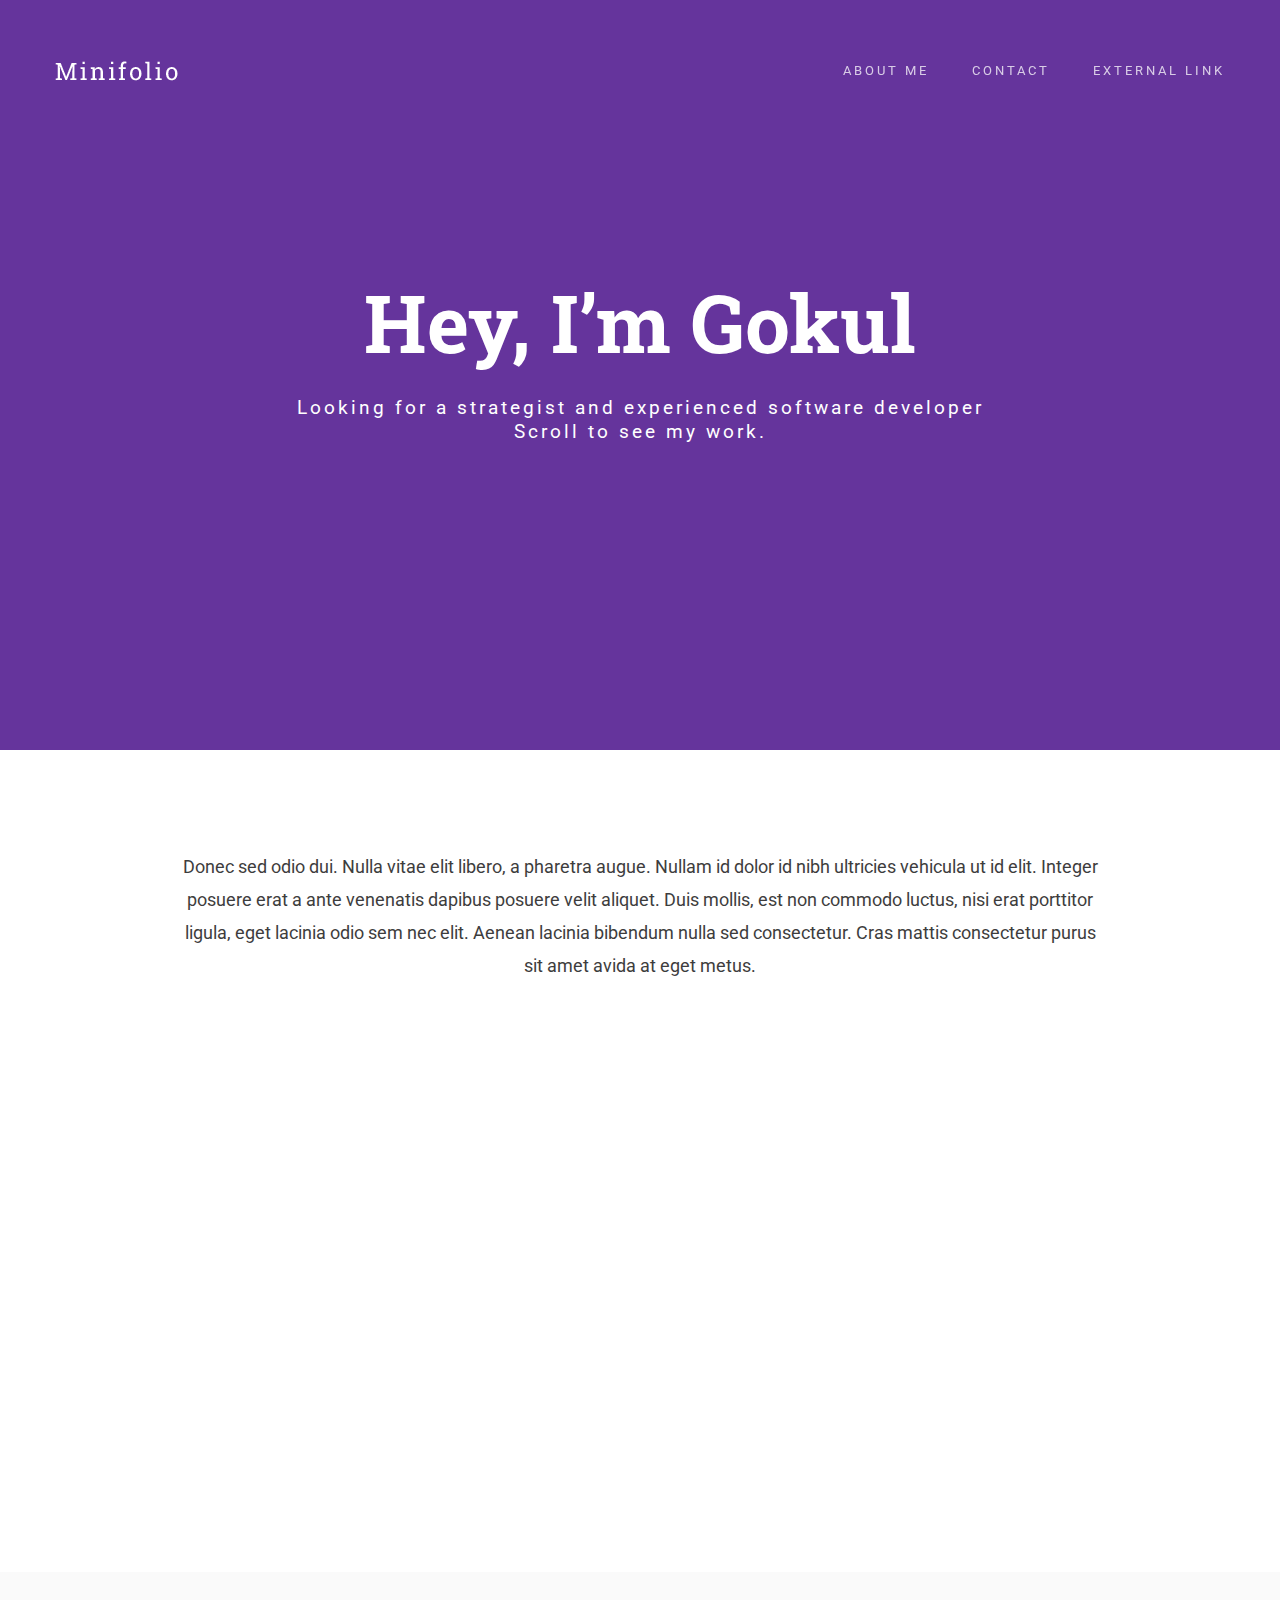
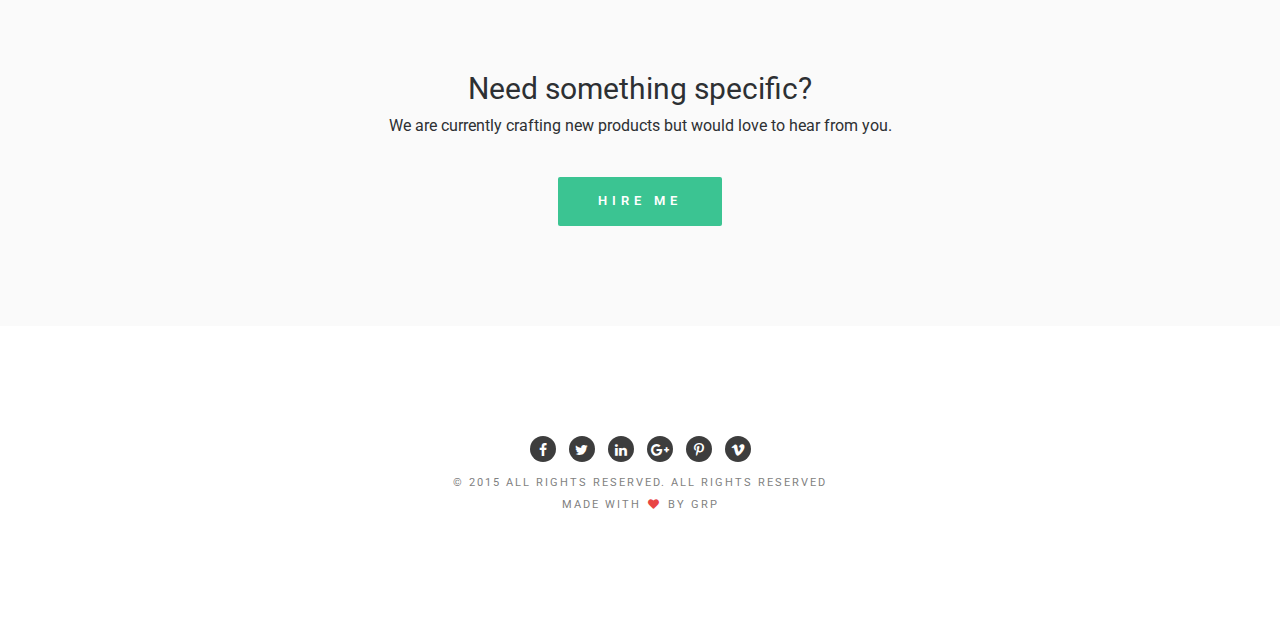
==== index.html @ 8b5dde5c "Initial commit" ====
<!doctype html>
<!--[if lt IE 7]>      <html class="no-js lt-ie9 lt-ie8 lt-ie7" lang=""> <![endif]-->
<!--[if IE 7]>         <html class="no-js lt-ie9 lt-ie8" lang=""> <![endif]-->
<!--[if IE 8]>         <html class="no-js lt-ie9" lang=""> <![endif]-->
<!--[if gt IE 8]><!-->
<html class="no-js" lang="">
<!--<![endif]-->

<head>
<meta charset="utf-8">
<meta name="description" content="">
<meta name="viewport" content="width=device-width, initial-scale=1">
<title>Minifolio - Bootstrap Responsive Resume, Personal Portfolio Template</title>
<link rel="stylesheet" href="css/bootstrap.min.css">
<link rel="stylesheet" href="css/jquery.fancybox.css">
<link rel="stylesheet" href="css/main.css">
<link rel="stylesheet" href="css/responsive.css">
<link rel="stylesheet" href="css/animate.min.css">
<link rel="stylesheet" href="https://maxcdn.bootstrapcdn.com/font-awesome/4.4.0/css/font-awesome.min.css">
</head>

<body>
<!-- header section -->
<section class="banner" role="banner">
  <header id="header"> 
    <!-- navigation section  -->
    <div class="header-content clearfix"> <a class="logo" href="#"><img src="images/logo.png" alt="Mafolio"></a>
      <nav class="navigation" role="navigation">
        <ul class="primary-nav">
          <li><a href="about.html">About Me</a></li>
          <li><a href="contact.html">Contact</a></li>
          <li><a href="#">External link</a></li>
        </ul>
      </nav>
      <a href="#" class="nav-toggle">Menu<span></span></a> </div>
    <!-- navigation section  --> 
  </header>
  
  <!-- banner text -->
  <div class="container">
    <div class="col-md-10 col-md-offset-1">
      <div class="banner-text text-center">
        <h1>Hey, I’m Gokul</h1>
        <p>Looking for a strategist and experienced software developer<br>
          Scroll to see my work.</p>
        <!-- banner text --> 
      </div>
    </div>
  </div>
</section>
<!-- header section --> 
<!-- description text section -->
<section id="descripton" class="section descripton">
  <div class="container">
    <div class="col-md-10 col-md-offset-1 text-center">
      <p>Donec sed odio dui. Nulla vitae elit libero, a pharetra augue. Nullam id dolor id nibh ultricies vehicula ut id elit. Integer posuere erat a ante venenatis dapibus posuere velit aliquet. Duis mollis, est non commodo luctus, nisi erat porttitor ligula, eget lacinia odio sem nec elit. Aenean lacinia bibendum nulla sed consectetur. Cras mattis consectetur purus sit amet avida at eget metus.</p>
    </div>
  </div>
</section>
<!-- description text section --> 
<!-- portfolio section -->
<section id="works" class="works section no-padding">
  <div class="container-fluid">
    <div class="row no-gutter">
      <div class="col-lg-3 col-md-6 col-sm-6 work"> <a href="images/work-1.jpg" class="work-box"> <img src="images/work-1.jpg" alt="">
        <div class="overlay">
          <div class="overlay-caption">
            <h5>Project Name</h5>
            <p>Logo Design</p>
          </div>
        </div>
        <!-- overlay --> 
        </a> </div>
      <div class="col-lg-3 col-md-6 col-sm-6 work"> <a href="images/work-2.jpg" class="work-box"> <img src="images/work-2.jpg" alt="">
        <div class="overlay">
          <div class="overlay-caption">
            <h5>Project Name</h5>
            <p>Website Design</p>
          </div>
        </div>
        <!-- overlay --> 
        </a> </div>
      <div class="col-lg-3 col-md-6 col-sm-6 work"> <a href="images/work-3.jpg" class="work-box"> <img src="images/work-3.jpg" alt="">
        <div class="overlay">
          <div class="overlay-caption">
            <h5>Project Name</h5>
            <p>Branding</p>
          </div>
        </div>
        <!-- overlay --> 
        </a> </div>
      <div class="col-lg-3 col-md-6 col-sm-6 work"> <a href="images/work-4.jpg" class="work-box"> <img src="images/work-4.jpg" alt="">
        <div class="overlay">
          <div class="overlay-caption">
            <h5>Project Name</h5>
            <p>Graphic Design</p>
          </div>
        </div>
        <!-- overlay --> 
        </a> </div>
      <div class="col-lg-3 col-md-6 col-sm-6 work"> <a href="images/work-5.jpg" class="work-box"> <img src="images/work-5.jpg" alt="">
        <div class="overlay">
          <div class="overlay-caption">
            <h5>Project Name</h5>
            <p>Website Design</p>
          </div>
        </div>
        <!-- overlay --> 
        </a> </div>
      <div class="col-lg-3 col-md-6 col-sm-6 work"> <a href="images/work-6.jpg" class="work-box"> <img src="images/work-6.jpg" alt="">
        <div class="overlay">
          <div class="overlay-caption">
            <h5>Project Name</h5>
            <p>Logo Design</p>
          </div>
        </div>
        <!-- overlay --> 
        </a> </div>
      <div class="col-lg-3 col-md-6 col-sm-6 work"> <a href="images/work-7.jpg" class="work-box"> <img src="images/work-7.jpg" alt="">
        <div class="overlay">
          <div class="overlay-caption">
            <h5>Project Name</h5>
            <p>Branding</p>
          </div>
        </div>
        <!-- overlay --> 
        </a> </div>
      <div class="col-lg-3 col-md-6 col-sm-6 work"> <a href="images/work-8.jpg" class="work-box"> <img src="images/work-8.jpg" alt="">
        <div class="overlay">
          <div class="overlay-caption">
            <h5>Project Name</h5>
            <p>Website Design</p>
          </div>
        </div>
        <!-- overlay --> 
        </a> </div>
    </div>
  </div>
</section>
<!-- portfolio section --> 
<!-- hire me section -->
<section id="hireme" class="section hireme">
  <div class="container">
    <div class="col-md-8 col-md-offset-2 text-center">
      <h3>Need something specific?</h3>
      <p>We are currently crafting new products but would love to hear from you.</p>
      <a href="contact.html" class="btn btn-large">Hire me</a> </div>
  </div>
</section>
<!-- hire me section --> 
<!-- footer -->
<footer class="section footer">
  <div class="footer-bottom">
    <div class="container">
      <div class="col-md-12">
        <p>
        <ul class="footer-share">
          <li><a href="#"><i class="fa fa-facebook"></i></a></li>
          <li><a href="#"><i class="fa fa-twitter"></i></a></li>
          <li><a href="#"><i class="fa fa-linkedin"></i></a></li>
          <li><a href="#"><i class="fa fa-google-plus"></i></a></li>
          <li><a href="#"><i class="fa fa-pinterest-p"></i></a></li>
          <li><a href="#"><i class="fa fa-vimeo"></i></a></li>
        </ul>
        </p>
        <p>© 2015 All rights reserved. All Rights Reserved<br>
          Made with <i class="fa fa-heart pulse"></i> by <a href="http://github.com/gokulrajanpillai">GRP</a></p>
      </div>
    </div>
  </div>
</footer>
<!-- footer --> 

<!-- JS FILES --> 
<script src="https://ajax.googleapis.com/ajax/libs/jquery/1.11.3/jquery.min.js"></script> 
<script src="js/bootstrap.min.js"></script> 
<script src="js/jquery.fancybox.pack.js"></script> 
<script src="js/jquery.waypoints.min.js"></script> 
<script src="js/retina.min.js"></script> 
<script src="js/modernizr.js"></script> 
<script src="js/main.js"></script>
</body>
</html>
---- css/main.css ----
/* ------------------------------------------------------------------------------
	Template Name: Minifolio
	Author: Designstub
	Author URI: http://www.designstub.com
	License: GNU General Public License version 3.0
	License URI: http://www.gnu.org/licenses/gpl-3.0.html
	Version: 1.0

/* ------------------------------------------------------------------------------
	Typography
-------------------------------------------------------------------------------*/

@import url(http://fonts.googleapis.com/css?family=Roboto:300,400,500,600,700);
@import url(http://fonts.googleapis.com/css?family=Roboto%20Slab:300,400,500,600,700);

p {
	font-size: 14px;
	line-height: 22.4px;
	color: #6c7279;
}
h1 {
	font-size: 65px;
	color: #2d3033;
}
h2 {
	font-size: 40px;
	color: #2d3033;
}
h3 {
	font-size: 28px;
	color: #2d3033;
	font-weight: 300;
}
h4 {
	font-size: 22px;
	color: #2d3033;
	font-weight: 400;
}
h5 {
	font-size: 14px;
	color: #2d3033;
	text-transform: uppercase;
	font-weight: 700;
}
.btn {
	background-color: #3bc492;
	color: #fff;
	font-size: 13px;
	font-weight: 600;
	letter-spacing: 5px;
	border: 0;
	-moz-border-radius: 2px;
	-webkit-border-radius: 2px;
	border-radius: 2px;
	display: inline-block;
	text-transform: uppercase;
}
.btn:hover, .btn:focus {
	background-color: #3d3d3d;
	color: #fff;
}
.btn-large {
	padding: 15px 40px;
}
/* ------------------------------------------------------------------------------
	Global Styles
-------------------------------------------------------------------------------*/
a {
	color: #e84545;
}
a:hover, a:focus {
	text-decoration: none;
	-moz-transition: background-color, color, 0.3s;
	-o-transition: background-color, color, 0.3s;
	-webkit-transition: background-color, color, 0.3s;
	transition: background-color, color, 0.3s;
}
body {
	font-family: "Roboto", sans-serif;
	font-weight: 400;
	color: #6c7279;
}
ul, ol {
	margin: 0;
	padding: 0;
}
ul li {
	list-style: none;
}
.section {
	padding: 100px 0;
}
.no-padding {
	padding: 0;
}
.no-gutter [class*=col-] {
	padding-right: 0;
	padding-left: 0;
}
.space
{
	margin-top:60px;	
}
/* ------------------------------------------------------------------------------
	Header
-------------------------------------------------------------------------------*/
#header {
	position: fixed;
	width: 100%;
	z-index: 999;
}
#header .header-content {
	margin: 0 auto;
	max-width: 1170px;
	padding: 60px 0;
	width: 100%;
	-moz-transition: padding 0.3s;
	-o-transition: padding 0.3s;
	-webkit-transition: padding 0.3s;
	transition: padding 0.3s;
}
#header .logo {
	float: left;
}
#header.fixed {
	background-color: rgba(0, 0, 0, 0.25);
}
#header.fixed .header-content {
	border-bottom: 0;
	padding: 25px 0;
}
#header.fixed .nav-toggle {
	top: 18px;
}
.navigation.open {
	opacity: 0.9;
	visibility: visible;
	-moz-transition: opacity 0.5s;
	-o-transition: opacity 0.5s;
	-webkit-transition: opacity 0.5s;
	transition: opacity 0.5s;
}
.navigation {
	float: right;
}
.navigation li {
	display: inline-block;
}
.navigation a {
	color: rgba(255, 255, 255, 0.75);
	font-size: 13px;
	font-weight: 400;
	margin-left: 40px;
	letter-spacing: 3px;
	text-transform: uppercase;
}
.navigation a:hover, .navigation a.active {
	color: #fff;
}
.nav-toggle {
	display: none;
	height: 44px;
	overflow: hidden;
	position: fixed;
	right: 5%;
	text-indent: 100%;
	top: 32px;
	white-space: nowrap;
	width: 44px;
	z-index: 99999;
	-moz-transition: all 0.3s;
	-o-transition: all 0.3s;
	-webkit-transition: all 0.3s;
	transition: all 0.3s;
}
.nav-toggle:before, .nav-toggle:after {
	border-radius: 50%;
	content: "";
	height: 100%;
	left: 0;
	position: absolute;
	top: 0;
	width: 100%;
	-moz-transform: translateZ(0);
	-ms-transform: translateZ(0);
	-webkit-transform: translateZ(0);
	transform: translateZ(0);
	-moz-backface-visibility: hidden;
	-webkit-backface-visibility: hidden;
	backface-visibility: hidden;
	-moz-transition-property: -moz-transform;
	-o-transition-property: -o-transform;
	-webkit-transition-property: -webkit-transform;
	transition-property: transform;
}
.nav-toggle:before {
	background-color: #4b1685;
	-moz-transform: scale(1);
	-ms-transform: scale(1);
	-webkit-transform: scale(1);
	transform: scale(1);
	-moz-transition-duration: 0.3s;
	-o-transition-duration: 0.3s;
	-webkit-transition-duration: 0.3s;
	transition-duration: 0.3s;
}
.nav-toggle:after {
	background-color: #4b1685;
	-moz-transform: scale(0);
	-ms-transform: scale(0);
	-webkit-transform: scale(0);
	transform: scale(0);
	-moz-transition-duration: 0s;
	-o-transition-duration: 0s;
	-webkit-transition-duration: 0s;
	transition-duration: 0s;
}
.nav-toggle span {
	background-color: #fff;
	bottom: auto;
	display: inline-block;
	height: 3px;
	left: 50%;
	position: absolute;
	right: auto;
	top: 50%;
	width: 18px;
	z-index: 10;
	-moz-transform: translateX(-50%) translateY(-50%);
	-ms-transform: translateX(-50%) translateY(-50%);
	-webkit-transform: translateX(-50%) translateY(-50%);
	transform: translateX(-50%) translateY(-50%);
}
.nav-toggle span:before, .nav-toggle span:after {
	background-color: #fff;
	content: "";
	height: 100%;
	position: absolute;
	right: 0;
	top: 0;
	width: 100%;
	-moz-transform: translateZ(0);
	-ms-transform: translateZ(0);
	-webkit-transform: translateZ(0);
	transform: translateZ(0);
	-moz-backface-visibility: hidden;
	-webkit-backface-visibility: hidden;
	backface-visibility: hidden;
	-moz-transition: -moz-transform 0.3s;
	-o-transition: -o-transform 0.3s;
	-webkit-transition: -webkit-transform 0.3s;
	transition: transform 0.3s;
}
.nav-toggle span:before {
	-moz-transform: translateY(-6px) rotate(0deg);
	-ms-transform: translateY(-6px) rotate(0deg);
	-webkit-transform: translateY(-6px) rotate(0deg);
	transform: translateY(-6px) rotate(0deg);
}
.nav-toggle span:after {
	-moz-transform: translateY(6px) rotate(0deg);
	-ms-transform: translateY(6px) rotate(0deg);
	-webkit-transform: translateY(6px) rotate(0deg);
	transform: translateY(6px) rotate(0deg);
}
.nav-toggle.close-nav:before {
	-moz-transform: scale(0);
	-ms-transform: scale(0);
	-webkit-transform: scale(0);
	transform: scale(0);
}
.nav-toggle.close-nav:after {
	-moz-transform: scale(1);
	-ms-transform: scale(1);
	-webkit-transform: scale(1);
	transform: scale(1);
}
.nav-toggle.close-nav span {
	background-color: rgba(255, 255, 255, 0);
}
.nav-toggle.close-nav span:before, .nav-toggle.close-nav span:after {
	background-color: #fff;
}
.nav-toggle.close-nav span:before {
	-moz-transform: translateY(0) rotate(45deg);
	-ms-transform: translateY(0) rotate(45deg);
	-webkit-transform: translateY(0) rotate(45deg);
	transform: translateY(0) rotate(45deg);
}
.nav-toggle.close-nav span:after {
	-moz-transform: translateY(0) rotate(-45deg);
	-ms-transform: translateY(0) rotate(-45deg);
	-webkit-transform: translateY(0) rotate(-45deg);
	transform: translateY(0) rotate(-45deg);
}
/* ------------------------------------------------------------------------------
	Banner
-------------------------------------------------------------------------------*/

.banner {
	background-color: #65349c;
	min-height: 750px;
}
.banner-text {
	padding-top: 28%;
}
.banner-text h1 {
	color: #fff;
	font-family: "Roboto Slab", sans-serif;
	font-size: 80px;
	font-weight: 700;
}
.banner-text p {
	color: #fff;
	font-size: 19px;
	font-weight: 400;
	letter-spacing: 3px;
	line-height: 24px;
	margin-top: 30px;
	margin-bottom: 80px;
}
/* ------------------------------------------------------------------------------
	Description Text
-------------------------------------------------------------------------------*/

.descripton p {
	color: #3d3d3d;
	font-size: 18px;
	line-height: 33px;
	font-weight: 400;
}
/* ------------------------------------------------------------------------------
	Works
-------------------------------------------------------------------------------*/
.work {
  -moz-box-shadow: 0 0 0 1px #fff;
  -webkit-box-shadow: 0 0 0 1px #fff;
  box-shadow: 0 0 0 1px #fff;

  overflow: hidden;
  position: relative;
  visibility: hidden; }
  .work img
  {
	width:100%;
	height:100%;  
  }
  .work .overlay {
    background: rgba(64, 35, 97, 0.9);
    height: 100%;
    left: 0;
    opacity: 0;
    position: absolute;
    top: 0;
    width: 100%;
    -moz-transition: opacity, 0.3s;
    -o-transition: opacity, 0.3s;
    -webkit-transition: opacity, 0.3s;
    transition: opacity, 0.3s; }
  .work .overlay-caption {
    position: absolute;
    text-align: center;
    top: 50%;
    width: 100%;
    -moz-transform: translateY(-50%);
    -ms-transform: translateY(-50%);
    -webkit-transform: translateY(-50%);
    transform: translateY(-50%); }
  .work h5, .work p, .work img {
    -moz-transition: all, 0.5s;
    -o-transition: all, 0.5s;
    -webkit-transition: all, 0.5s;
    transition: all, 0.5s; }
  .work h5, .work p {
    color: #fff;
    margin: 0;
    opacity: 0; }
  .work h5 {
    margin-bottom: 5px;
    -moz-transform: translate3d(0, -200%, 0);
    -ms-transform: translate3d(0, -200%, 0);
    -webkit-transform: translate3d(0, -200%, 0);
    transform: translate3d(0, -200%, 0); }
  .work p {
    -moz-transform: translate3d(0, 200%, 0);
    -ms-transform: translate3d(0, 200%, 0);
    -webkit-transform: translate3d(0, 200%, 0);
    transform: translate3d(0, 200%, 0); }

.work-box:hover img {
  -moz-transform: scale(1.2);
  -ms-transform: scale(1.2);
  -webkit-transform: scale(1.2);
  transform: scale(1.2); }
.work-box:hover .overlay {
  opacity: 1; }
  .work-box:hover .overlay h5, .work-box:hover .overlay p {
    opacity: 1;
    -moz-transform: translate3d(0, 0, 0);
    -ms-transform: translate3d(0, 0, 0);
    -webkit-transform: translate3d(0, 0, 0);
    transform: translate3d(0, 0, 0); }
	
	/* ------------------------------------------------------------------------------
	Work animation
-------------------------------------------------------------------------------*/
.work:nth-child(1) {
  -moz-animation-delay: 0.1s;
  -webkit-animation-delay: 0.1s;
  animation-delay: 0.1s; }
.work:nth-child(2) {
  -moz-animation-delay: 0.2s;
  -webkit-animation-delay: 0.2s;
  animation-delay: 0.2s; }
.work:nth-child(3) {
  -moz-animation-delay: 0.3s;
  -webkit-animation-delay: 0.3s;
  animation-delay: 0.3s; }
.work:nth-child(4) {
  -moz-animation-delay: 0.4s;
  -webkit-animation-delay: 0.4s;
  animation-delay: 0.4s; }
.work:nth-child(5) {
  -moz-animation-delay: 0.8s;
  -webkit-animation-delay: 0.8s;
  animation-delay: 0.8s; }
.work:nth-child(6) {
  -moz-animation-delay: 0.7s;
  -webkit-animation-delay: 0.7s;
  animation-delay: 0.7s; }
.work:nth-child(7) {
  -moz-animation-delay: 0.6s;
  -webkit-animation-delay: 0.6s;
  animation-delay: 0.6s; }
.work:nth-child(8) {
  -moz-animation-delay: 0.5s;
  -webkit-animation-delay: 0.5s;
  animation-delay: 0.5s; }

.animated {
  visibility: visible; }
  
/* ------------------------------------------------------------------------------
	Hire me
-------------------------------------------------------------------------------*/
.hireme {
	background-color: #fafafa;
}
.hireme h3 {
	font-family: "Roboto", sans-serif;
	font-size: 30px;
	font-weight: 400;
	margin-top: 0;
}
.hireme p {
	color: #2d3033;
	font-family: "Roboto", sans-serif;
	font-size: 16px;
	font-weight: 400;
}
.hireme .btn {
	margin-top: 30px;
}
/* ------------------------------------------------------------------------------
	Footer
-------------------------------------------------------------------------------*/
.footer {
	text-align: center;
}
.footer p {
	font-family: "Roboto", sans-serif;
	font-size: 11px;
	color: #7f7f7f;
	letter-spacing: 2px;
	text-transform: uppercase;
}
.footer a {
	color: #7f7f7f;
}
.footer a:hover {
	color: #e84545;
}
.footer .footer-share {
	margin-top: 0;
}
.footer .footer-share li {
	background: #3d3d3d none repeat scroll 0 0;
	border-radius: 50%;
	color: #ffffff;
	width: 26px;
	height: 26px;
	border-radius: 50%;
	padding: 4px 0;
	margin: 0 5px;
	display: inline-block;
	float: none;
}
.footer .footer-share a {
	color: #fff;
}
.footer .fa-heart {
	color: #e84545;
	font-size: 11px;
	margin: 0 2px;
}
  
/* ------------------------------------------------------------------------------
	Inner Page Banner
-------------------------------------------------------------------------------*/

.innerbanner {
	background-color: #65349c;
	min-height: 100%;
}
.innerbanner-text {
	padding-top: 20%;
	padding-bottom: 5%;
}

.innerbanner-text p {
	color: #fff;
	font-family: "Roboto Slab", sans-serif;
	font-size: 36px;
	font-weight: 400;
	letter-spacing: 3px;
	line-height: 24px;
	margin-top: 30px;
	margin-bottom: 80px;
}
/* ------------------------------------------------------------------------------
	Inner description
-------------------------------------------------------------------------------*/
.inner-description h1 {
	color: #3d3d3d;
	font-size: 23px;
	font-weight: 700;
	margin-top:55px;
}
.inner-description p {
	color: #3d3d3d;
	font-size: 18px;
	line-height: 33px;
	font-weight: 400;
}
.inner-description img
{
width:150px;
height:150px;
border-radius:50%;	
}


/* ------------------------------------------------------------------------------
	Contact form
-------------------------------------------------------------------------------*/
.conForm
{
margin-top:50px;	
}
.conForm input {
	background:#fafafa;
	color:#797979;
	padding:15px 30px;
	border:none;
	margin-right:3%;
	margin-bottom:30px;
	outline:none;
	font-style:normal;
	border:#f4f3f3 1px solid;
	font-size:15px;
}
.conForm input.noMarr {
	margin-right:0px;
}
.conForm textarea {
	background:#fafafa;
	color:#797979;
	padding:15px 30px;
	margin-bottom:18px;
	outline:none;
	height:300px;
	font-style:normal;
	resize:none;
	font-size:15px;
	border:#f4f3f3 1px solid;
}


.conForm .submitBnt {
	background:#3bc492;
	color: #fff;
		padding: 15px 40px;
	font-size: 13px;
	font-weight: 600;
	letter-spacing: 5px;
	border: 0;
	-moz-border-radius: 2px;
	-webkit-border-radius: 2px;
	border-radius: 2px;
	display: inline-block;
	text-transform: uppercase;
}
.conForm .submitBnt:hover {
	background:#3d3d3d;
	color:#fff;
}
.error_message {
    color: #ff675f;
    font-weight: 500;
    padding-bottom: 15px;
}
#success_page h3 {
    color: #5ed07b;
    font-size: 17px;
    font-weight: 700;
}
---- css/responsive.css ----
@media screen and (max-width: 1024px) {
  #header .header-content {
    width: 90%; }

  .nav-toggle {
    display: block; }

  .navigation {
    position: fixed;
    background-color: #000;
    width: 100%;
    height: 100%;
    top: 0;
    left: 0;
    z-index: 99999;
    visibility: hidden;
    opacity: 0;
    -webkit-transition: opacity 0.5s, visibility 0s 0.5s;
    transition: opacity 0.5s, visibility 0s 0.5s; }
    .navigation .primary-nav {
      position: relative;
      top: 45%;
      -moz-transform: translateY(-45%);
      -ms-transform: translateY(-45%);
      -webkit-transform: translateY(-45%);
      transform: translateY(-45%); }
    .navigation li {
      display: block;
      margin-bottom: 20px; }
    .navigation a {
      display: block;
      font-size: 25px;
      margin: 0;
      text-align: center; }

  .person {
    margin: 0 auto 50px; }
    .person-content {
      text-align: center; }
    .person .social-icons li {
      display: inline-block;
      float: none;
      margin-bottom: 5px; }

  .testimonials blockquote {
    padding: 20px 5% 0; }
  .testimonials p {
    font-size: 26px; }

  .flex-control-nav {
    bottom: 20px; } }
@media screen and (max-width: 768px) {
	#header .header-content {
		 padding: 45px 0;
	}
	.banner
	{
	min-height:100%!important;	
	}
  .banner-text {
    padding-top: 30%; }
    .banner-text h1 {
      font-size: 42px; }
    .banner-text p {
      font-size: 18px; }
.innerbanner-text{
	    padding-top: 30%; }
  .flexslider {
    padding-bottom: 80px; }

  .flex-control-nav {
    width: 100%; }

  .footer .footer-col {
    margin-bottom: 50px; } }
@media screen and (max-width: 640px) {
	#header .header-content {
		 padding: 45px 0;
	}
  .banner-text {
    padding-top: 35%; }
	.innerbanner-text{
	    padding-top: 35%; } }
@media screen and (max-width: 480px) {
	#header .header-content {
		 padding: 45px 0;
	}
  .banner-text {
    padding-top: 45%; }
	    .banner-text h1 {
      font-size: 32px; }
	  .innerbanner-text{
	    padding-top: 45%; } }
@media screen and (max-width: 320px) {
	#header .header-content {
		 padding: 45px 0;
	}
			
			
  .banner-text {
    padding-top: 55%; }
.innerbanner-text{
	    padding-top: 55%; }
  .testimonials blockquote {
    padding: 20px 5% 0; }
  .testimonials p {
    font-size: 26px; } }
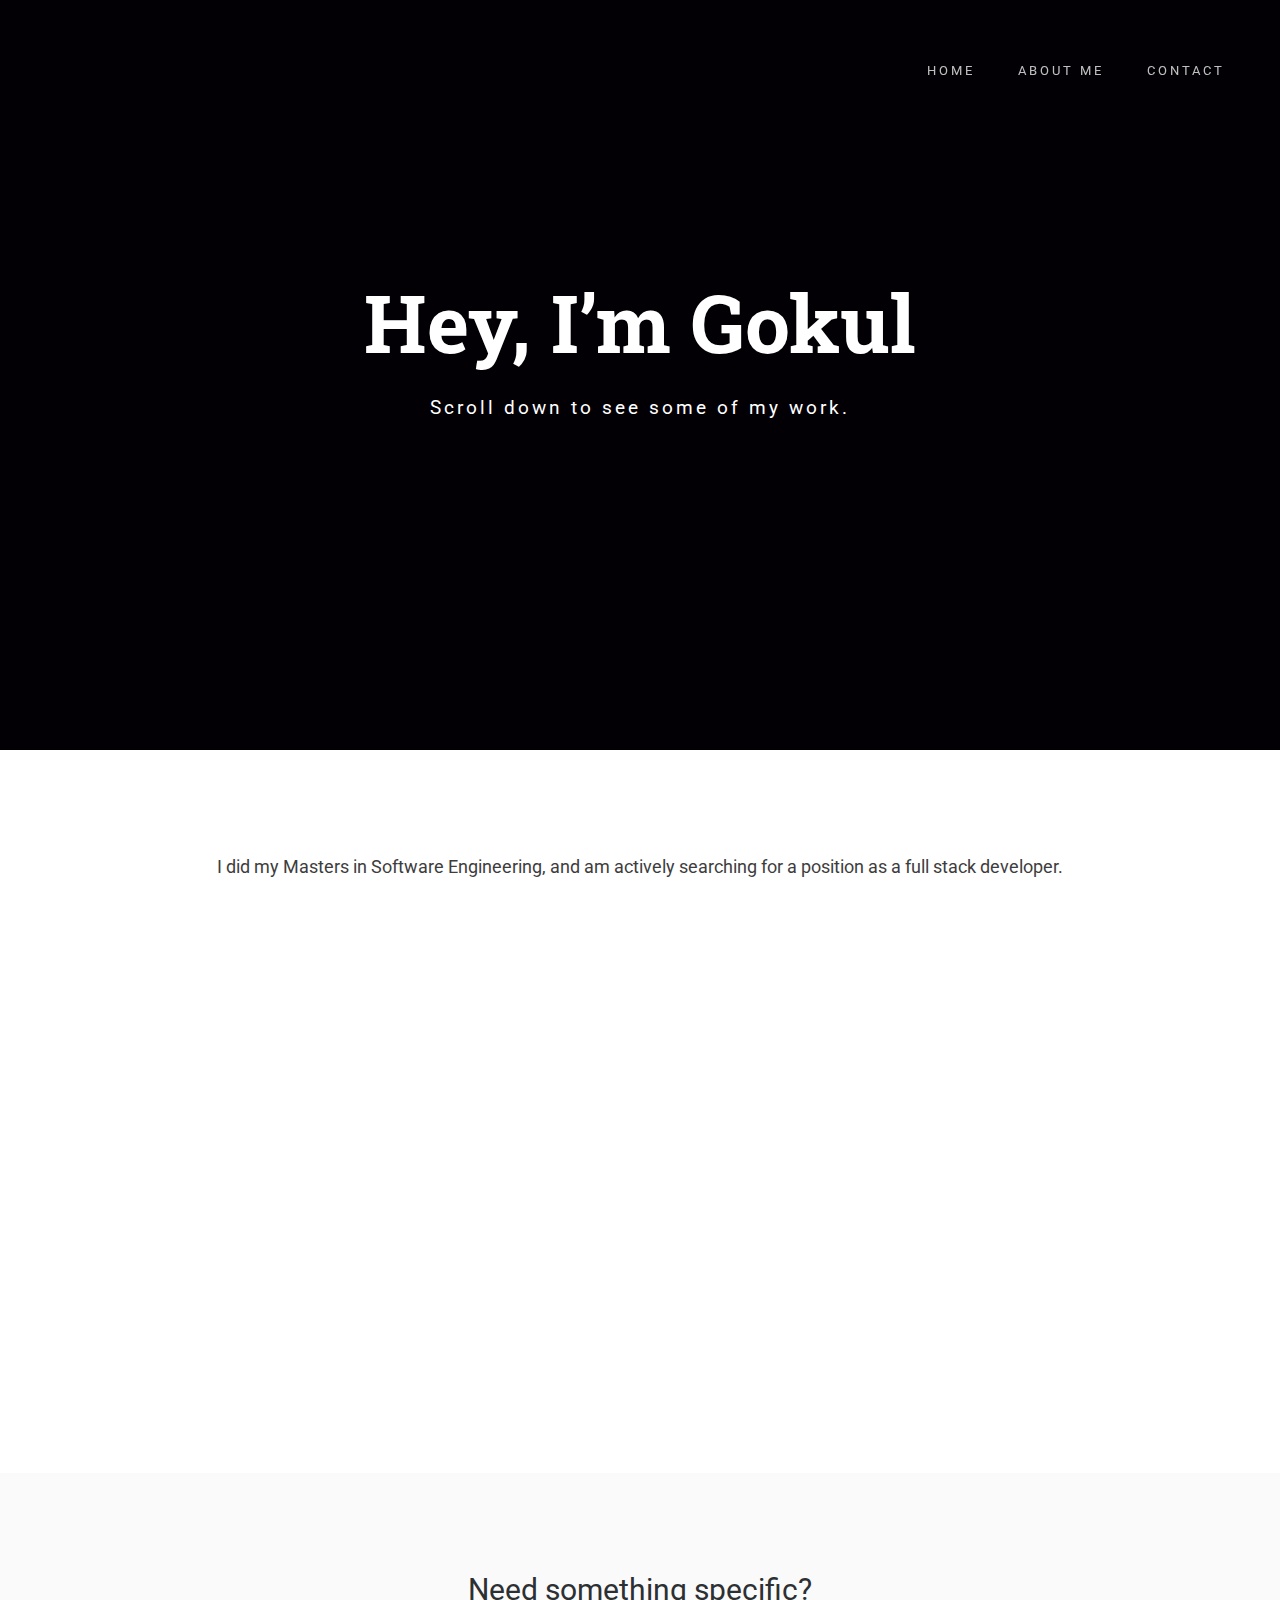
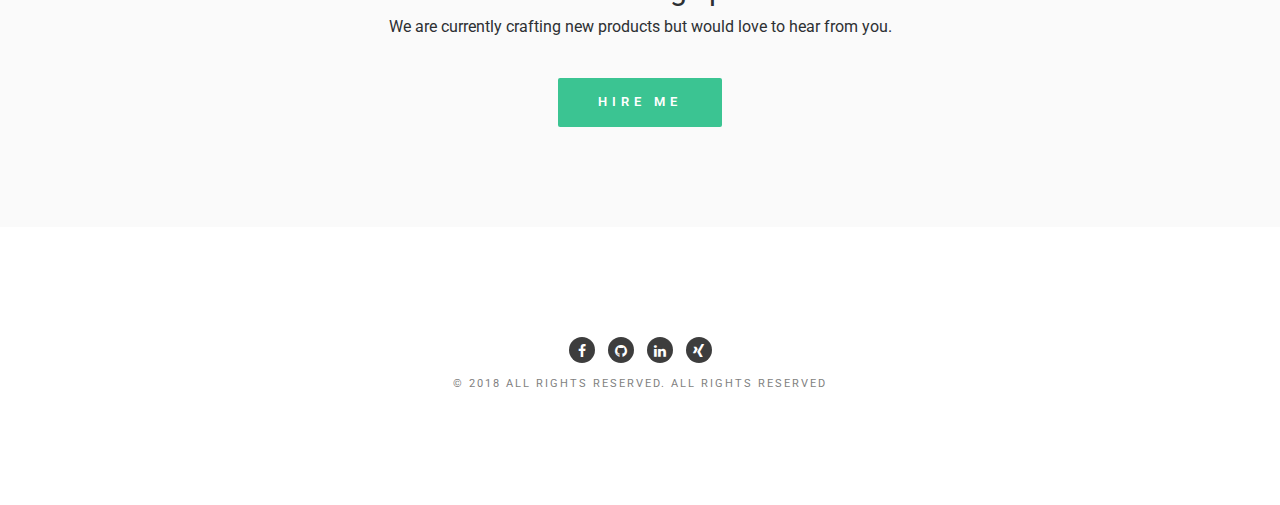
==== commit 2410ccba: "Updated base webpage" ====
--- a/index.html
+++ b/index.html
@@ -10,7 +10,7 @@
 <meta charset="utf-8">
 <meta name="description" content="">
 <meta name="viewport" content="width=device-width, initial-scale=1">
-<title>Minifolio - Bootstrap Responsive Resume, Personal Portfolio Template</title>
+<title>Responsive Resume, Personal Portfolio Template</title>
 <link rel="stylesheet" href="css/bootstrap.min.css">
 <link rel="stylesheet" href="css/jquery.fancybox.css">
 <link rel="stylesheet" href="css/main.css">
@@ -24,12 +24,13 @@
 <section class="banner" role="banner">
   <header id="header"> 
     <!-- navigation section  -->
-    <div class="header-content clearfix"> <a class="logo" href="#"><img src="images/logo.png" alt="Mafolio"></a>
+    <div class="header-content clearfix">
       <nav class="navigation" role="navigation">
         <ul class="primary-nav">
+          <li><a href="index.html">Home</a></li>
           <li><a href="about.html">About Me</a></li>
           <li><a href="contact.html">Contact</a></li>
-          <li><a href="#">External link</a></li>
+          <!-- <li><a href="#">External link</a></li> -->
         </ul>
       </nav>
       <a href="#" class="nav-toggle">Menu<span></span></a> </div>
@@ -41,8 +42,7 @@
     <div class="col-md-10 col-md-offset-1">
       <div class="banner-text text-center">
         <h1>Hey, I’m Gokul</h1>
-        <p>Looking for a strategist and experienced software developer<br>
-          Scroll to see my work.</p>
+        <p>Scroll down to see some of my work.</p>
         <!-- banner text --> 
       </div>
     </div>
@@ -53,7 +53,7 @@
 <section id="descripton" class="section descripton">
   <div class="container">
     <div class="col-md-10 col-md-offset-1 text-center">
-      <p>Donec sed odio dui. Nulla vitae elit libero, a pharetra augue. Nullam id dolor id nibh ultricies vehicula ut id elit. Integer posuere erat a ante venenatis dapibus posuere velit aliquet. Duis mollis, est non commodo luctus, nisi erat porttitor ligula, eget lacinia odio sem nec elit. Aenean lacinia bibendum nulla sed consectetur. Cras mattis consectetur purus sit amet avida at eget metus.</p>
+      <p>I did my Masters in Software Engineering, and am actively searching for a position as a full stack developer.</p>
     </div>
   </div>
 </section>
@@ -156,15 +156,17 @@
         <p>
         <ul class="footer-share">
           <li><a href="#"><i class="fa fa-facebook"></i></a></li>
-          <li><a href="#"><i class="fa fa-twitter"></i></a></li>
+          <li><a href="https://github.com/gokulrajanpillai/"><i class="fa fa-github"></i></a></li>
+          <li><a href="https://www.linkedin.com/in/gokulrajanpillai"><i class="fa fa-linkedin"></i></a></li>
+          <li><a href="https://www.xing.com/profile/Gokul_Rajan3"><i class="fa fa-xing"></i></a></li>
+          <!-- <li><a href="#"><i class="fa fa-twitter"></i></a></li>
           <li><a href="#"><i class="fa fa-linkedin"></i></a></li>
           <li><a href="#"><i class="fa fa-google-plus"></i></a></li>
           <li><a href="#"><i class="fa fa-pinterest-p"></i></a></li>
-          <li><a href="#"><i class="fa fa-vimeo"></i></a></li>
+          <li><a href="#"><i class="fa fa-vimeo"></i></a></li> -->
         </ul>
         </p>
-        <p>© 2015 All rights reserved. All Rights Reserved<br>
-          Made with <i class="fa fa-heart pulse"></i> by <a href="http://github.com/gokulrajanpillai">GRP</a></p>
+        <p>© 2018 All rights reserved. All Rights Reserved<br>
       </div>
     </div>
   </div>
--- a/css/main.css
+++ b/css/main.css
@@ -298,7 +298,7 @@
 -------------------------------------------------------------------------------*/
 
 .banner {
-	background-color: #65349c;
+	background-color: #020005;
 	min-height: 750px;
 }
 .banner-text {
@@ -509,7 +509,7 @@
 -------------------------------------------------------------------------------*/
 
 .innerbanner {
-	background-color: #65349c;
+	background-color: #434244;
 	min-height: 100%;
 }
 .innerbanner-text {
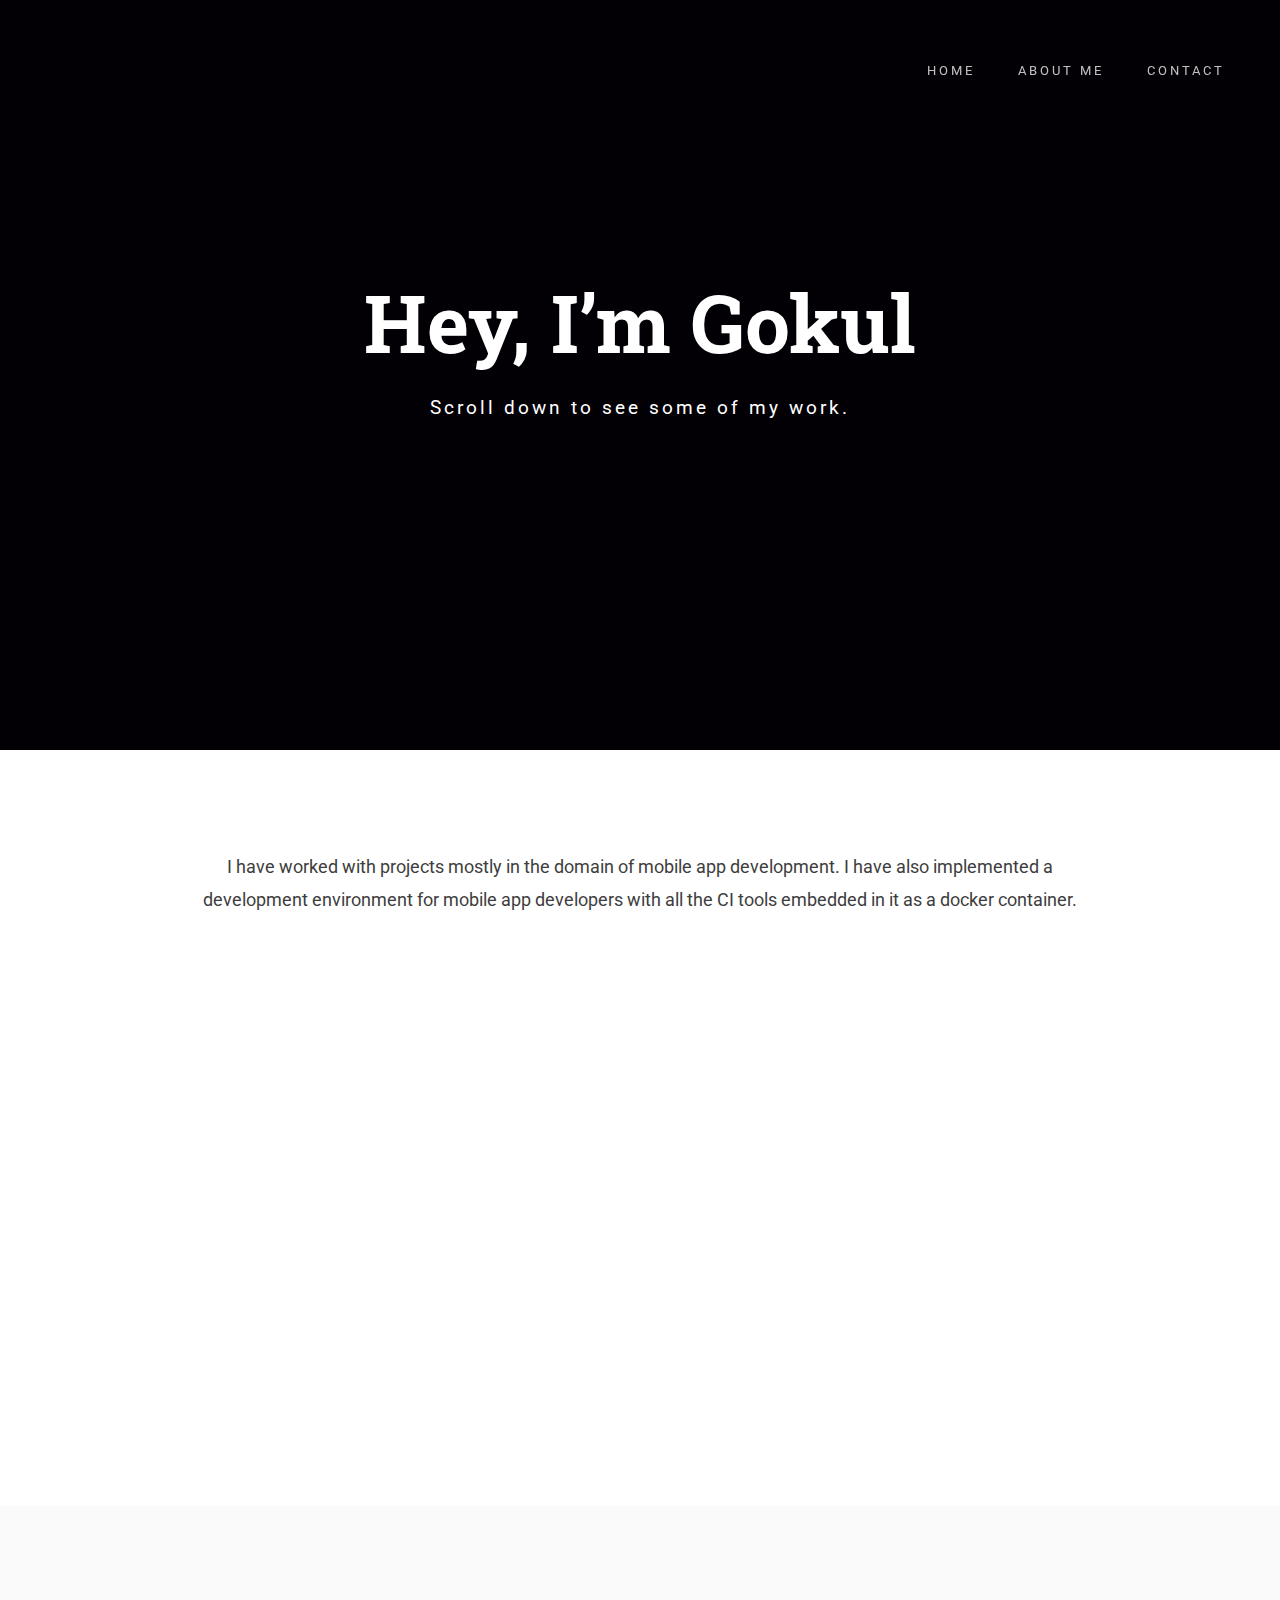
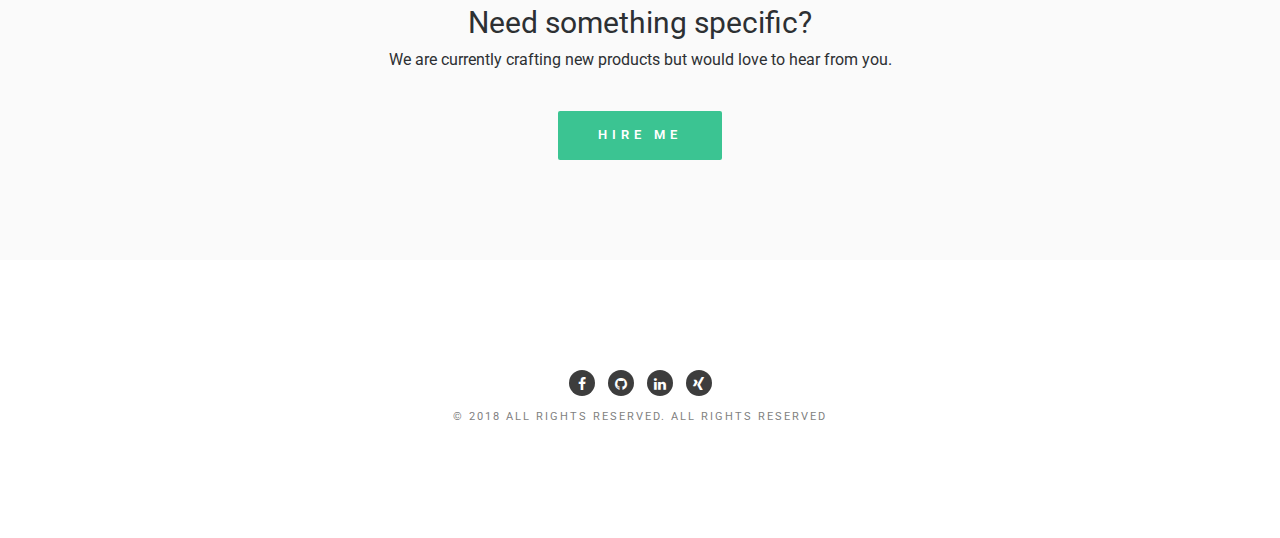
==== commit a4696979: "Base version with correct value and links" ====
--- a/index.html
+++ b/index.html
@@ -53,7 +53,7 @@
 <section id="descripton" class="section descripton">
   <div class="container">
     <div class="col-md-10 col-md-offset-1 text-center">
-      <p>I did my Masters in Software Engineering, and am actively searching for a position as a full stack developer.</p>
+      <p>I have worked with projects mostly in the domain of mobile app development. I have also implemented a development environment for mobile app developers with all the CI tools embedded in it as a docker container.</p>
     </div>
   </div>
 </section>
@@ -62,78 +62,83 @@
 <section id="works" class="works section no-padding">
   <div class="container-fluid">
     <div class="row no-gutter">
-      <div class="col-lg-3 col-md-6 col-sm-6 work"> <a href="images/work-1.jpg" class="work-box"> <img src="images/work-1.jpg" alt="">
+      <div class="col-lg-3 col-md-6 col-sm-6 work"> <a href="https://github.com/gokulrajanpillai/iEat" class="work-box"> <img src="images/job_ieat.jpg" alt="">
         <div class="overlay">
           <div class="overlay-caption">
-            <h5>Project Name</h5>
-            <p>Logo Design</p>
+            <h5>iEat</h5>
+            <p>An iOS app about food were the user can add contents with pictures from their gallery. It also displays food contents from a server using REST protocol. Made in Objective C.</p>
           </div>
         </div>
         <!-- overlay --> 
         </a> </div>
-      <div class="col-lg-3 col-md-6 col-sm-6 work"> <a href="images/work-2.jpg" class="work-box"> <img src="images/work-2.jpg" alt="">
+      <div class="col-lg-3 col-md-6 col-sm-6 work"> <a href="https://github.com/gokulrajanpillai/Perfectionist" class="work-box"> <img src="images/job_perfectionist.jpg" alt="">
         <div class="overlay">
           <div class="overlay-caption">
-            <h5>Project Name</h5>
-            <p>Website Design</p>
+            <h5>Perfectionist</h5>
+            <p>App for daily use with todo list, grocery list and QR code scanners. Made in Swift.</p>
           </div>
         </div>
         <!-- overlay --> 
         </a> </div>
-      <div class="col-lg-3 col-md-6 col-sm-6 work"> <a href="images/work-3.jpg" class="work-box"> <img src="images/work-3.jpg" alt="">
+      <div class="col-lg-3 col-md-6 col-sm-6 work"> <a href="https://github.com/gokulrajanpillai/KarelEnvironment" class="work-box"> <img src="images/job_karel_environment.jpg" alt="">
+        <div class="overlay">
+          <div class="overlay-caption">
+            <h5>Karel Environment</h5>
+            <p>A published cocoapod module with the environment for Karel and an API to control Karel. Made in Swift.</p>
+          </div>
+        </div>
+        <!-- overlay --> 
+        </a> </div>
+      <div class="col-lg-3 col-md-6 col-sm-6 work"> <a href="https://github.com/gokulrajanpillai/Karel_GA_iOS" class="work-box"> <img src="images/job_karel_genetic_algorithm.jpg" alt="">
+        <div class="overlay">
+          <div class="overlay-caption">
+            <h5>Karel Genetic Algorithm</h5>
+            <p>The project uses genetic algorithm to make Karel generate the path to the destination based on the start/end positions and obstacles in the environment. The project uses KarelEnvironment module for generating the UI. Made in Swift.</p>
+          </div>
+        </div>
+        <!-- overlay --> 
+        </a>
+      </div>
+      <div class="col-lg-3 col-md-6 col-sm-6 work"> <a href="https://github.com/gokulrajanpillai/Karel_QL_Python" class="work-box"> <img src="images/job_karel_q_learning.jpg" alt="">
+        <div class="overlay">
+          <div class="overlay-caption">
+            <h5>Karel Q-Learning</h5>
+            <p>The project uses Q-Learning algorithm to make Karel generate the path to the destination based on the start/end positions and obstacles in the environment. Made in Python.</p>
+          </div>
+        </div>
+        <!-- overlay --> 
+        </a>
+      </div>
+      <div class="col-lg-3 col-md-6 col-sm-6 work"> <a href="https://github.com/gokulrajanpillai/Calculator-MacApp" class="work-box"> <img src="images/job_calculator.jpg" alt="">
+        <div class="overlay">
+          <div class="overlay-caption">
+            <h5>Calculator-MacApp</h5>
+            <p>A Mac application for calculating arbitrary large integer numbers. The application is designed in MVC design pattern. MAde in Objective C.</p>
+          </div>
+        </div>
+        <!-- overlay --> 
+        </a>
+      </div>
+      <!-- <div class="col-lg-3 col-md-6 col-sm-6 work"> <a href="images/work-7.jpg" class="work-box"> <img src="images/work-7.jpg" alt="">
         <div class="overlay">
           <div class="overlay-caption">
             <h5>Project Name</h5>
             <p>Branding</p>
           </div>
-        </div>
+        </div> -->
         <!-- overlay --> 
-        </a> </div>
-      <div class="col-lg-3 col-md-6 col-sm-6 work"> <a href="images/work-4.jpg" class="work-box"> <img src="images/work-4.jpg" alt="">
-        <div class="overlay">
-          <div class="overlay-caption">
-            <h5>Project Name</h5>
-            <p>Graphic Design</p>
-          </div>
-        </div>
-        <!-- overlay --> 
-        </a> </div>
-      <div class="col-lg-3 col-md-6 col-sm-6 work"> <a href="images/work-5.jpg" class="work-box"> <img src="images/work-5.jpg" alt="">
-        <div class="overlay">
-          <div class="overlay-caption">
-            <h5>Project Name</h5>
-            <p>Website Design</p>
-          </div>
-        </div>
-        <!-- overlay --> 
-        </a> </div>
-      <div class="col-lg-3 col-md-6 col-sm-6 work"> <a href="images/work-6.jpg" class="work-box"> <img src="images/work-6.jpg" alt="">
-        <div class="overlay">
-          <div class="overlay-caption">
-            <h5>Project Name</h5>
-            <p>Logo Design</p>
-          </div>
-        </div>
-        <!-- overlay --> 
-        </a> </div>
-      <div class="col-lg-3 col-md-6 col-sm-6 work"> <a href="images/work-7.jpg" class="work-box"> <img src="images/work-7.jpg" alt="">
-        <div class="overlay">
-          <div class="overlay-caption">
-            <h5>Project Name</h5>
-            <p>Branding</p>
-          </div>
-        </div>
-        <!-- overlay --> 
-        </a> </div>
+        <!-- </a>
+      </div>
       <div class="col-lg-3 col-md-6 col-sm-6 work"> <a href="images/work-8.jpg" class="work-box"> <img src="images/work-8.jpg" alt="">
         <div class="overlay">
           <div class="overlay-caption">
             <h5>Project Name</h5>
             <p>Website Design</p>
           </div>
-        </div>
+        </div> -->
         <!-- overlay --> 
-        </a> </div>
+        <!-- </a>
+      </div> -->
     </div>
   </div>
 </section>
